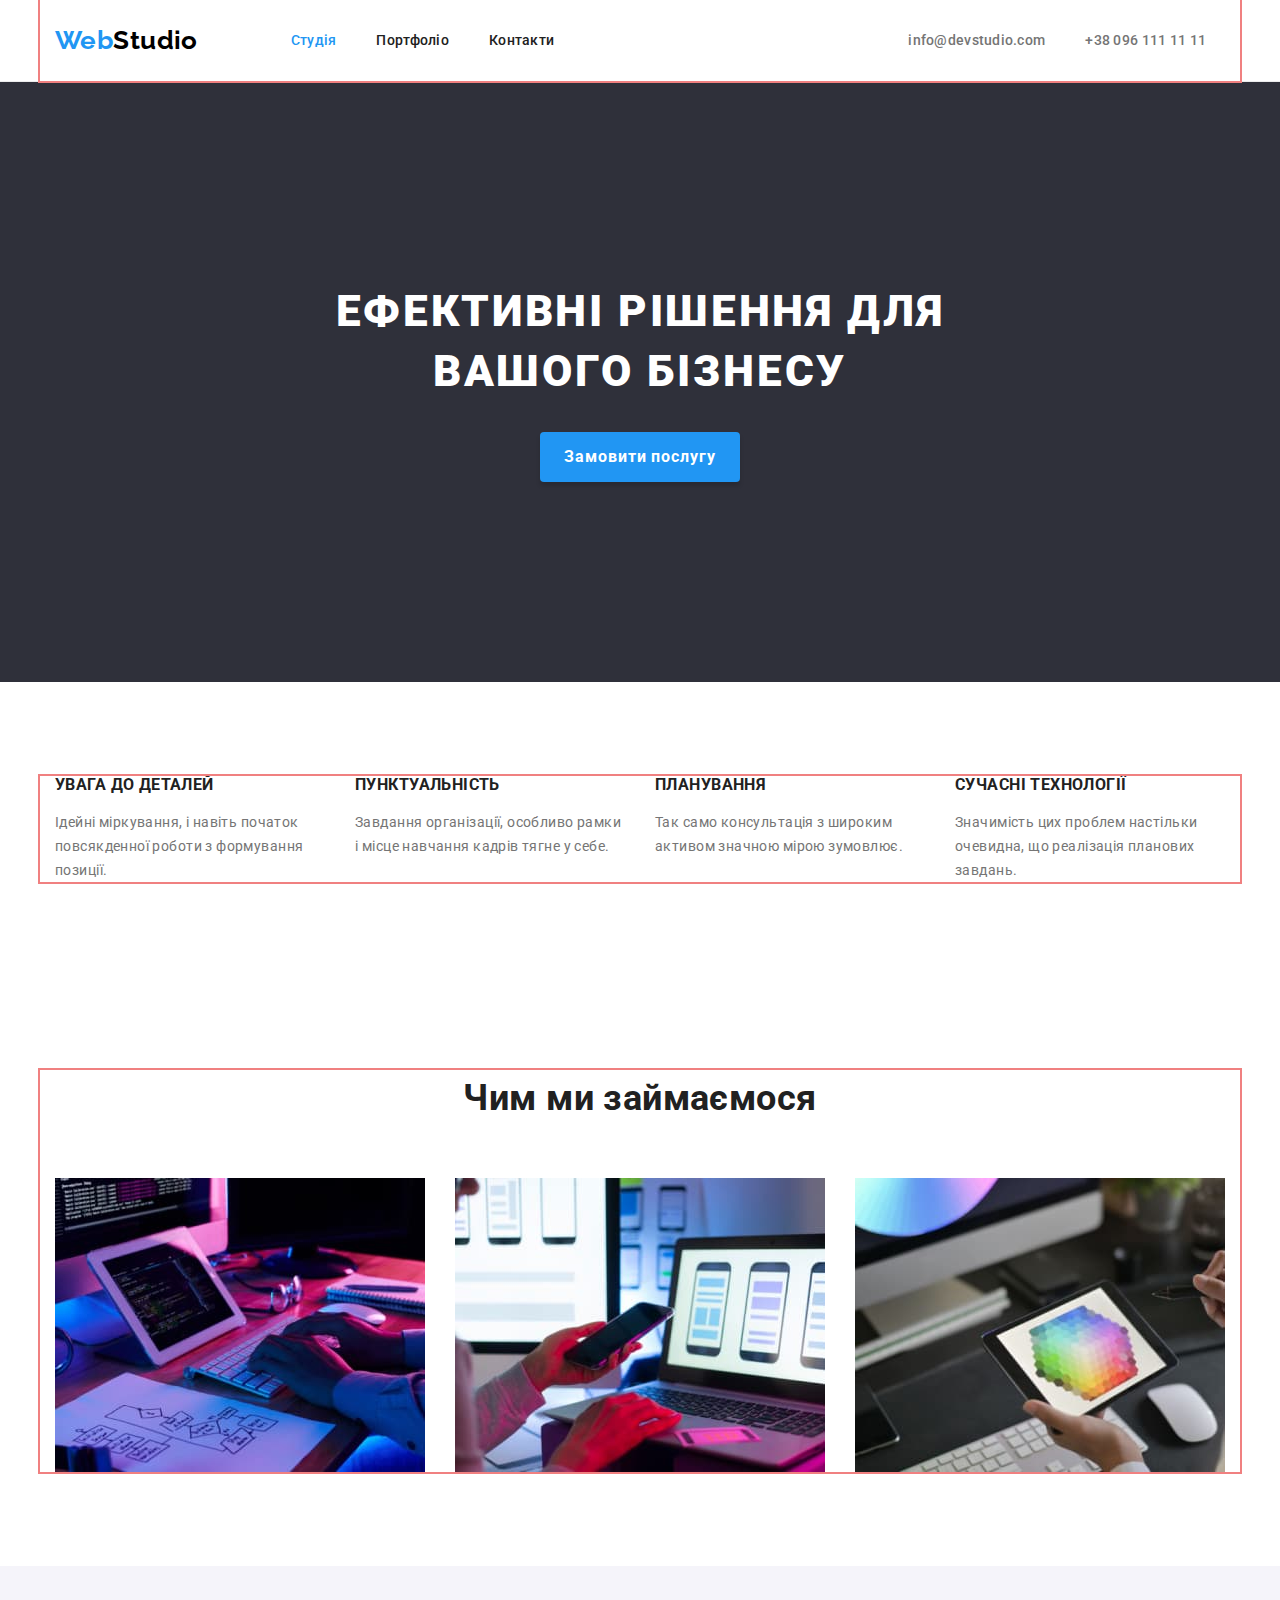
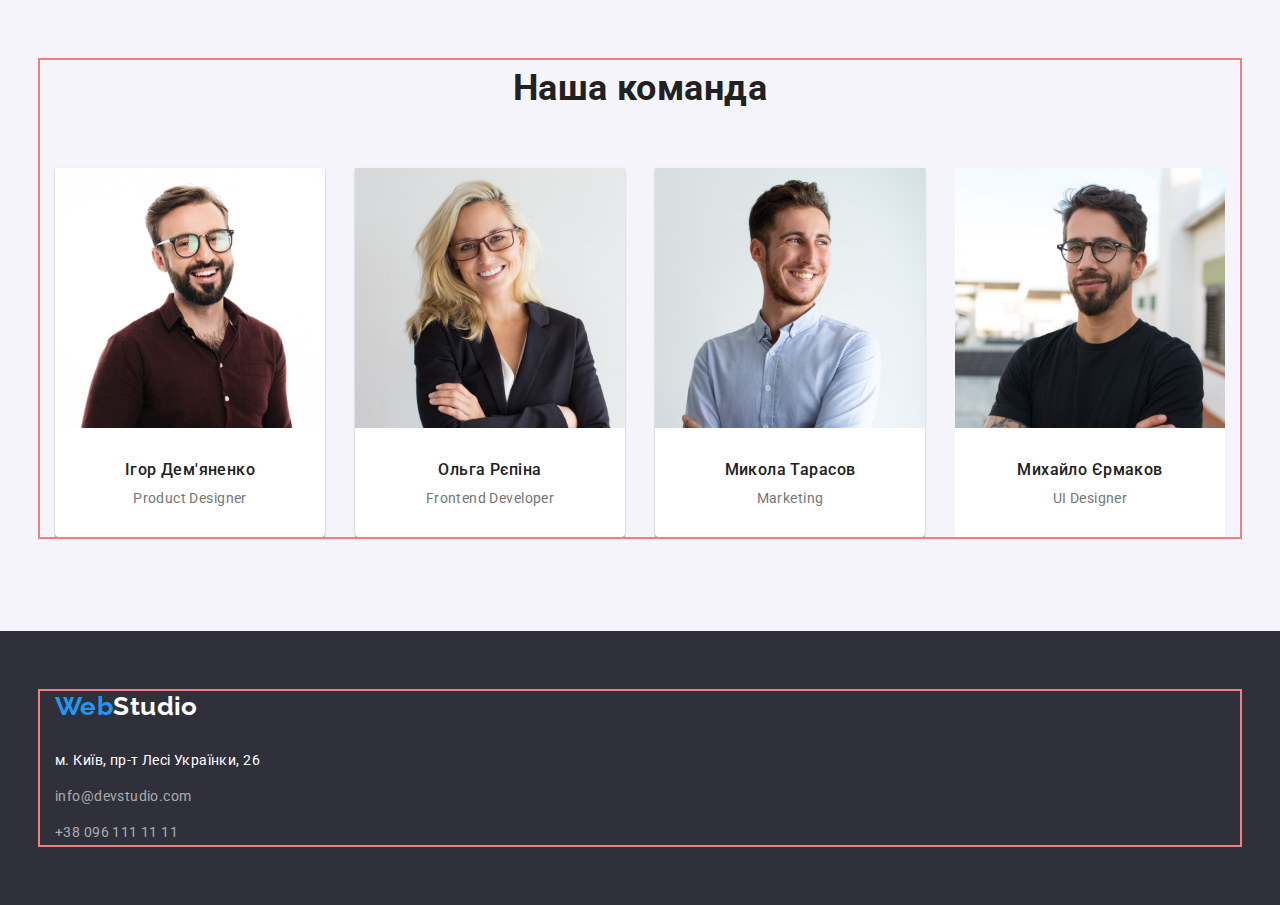
==== index.html @ 5e0f8f5c "ver1" ====
<!DOCTYPE html>
<html lang="uk">
  <head>
    <meta charset="UTF-8" />
    <meta http-equiv="X-UA-Compatible" content="IE=edge" />
    <meta name="viewport" content="width=device-width, initial-scale=1.0" />
    <title>Webstudio</title>
    <link
      rel="stylesheet"
      href="https://cdnjs.cloudflare.com/ajax/libs/modern-normalize/1.1.0/modern-normalize.min.css"
    />
    <link rel="preconnect" href="https://fonts.googleapis.com" />
    <link rel="preconnect" href="https://fonts.gstatic.com" crossorigin />
    <link
      href="https://fonts.googleapis.com/css2?family=Raleway:wght@700&family=Roboto:wght@400;500;700;900&display=swap"
      rel="stylesheet"
    />
    <link rel="stylesheet" href="./css/styles.css" />
  </head>
  <body class="page">
    <!-- Навігація -->
    <header class="page-header">
      <div class="container">
        <nav class="main-nav">
          <a class="logo" href="./index.html" lang="en"><span class="accent">Web</span>Studio</a>
          <ul class="site-nav list">
            <li class="item"><a href="./index.html" class="link current">Студія</a></li>
            <li class="item"><a href="./portfolio.html" class="link">Портфоліо</a></li>
            <li class="item"><a href="" class="link">Контакти</a></li>
          </ul>
        </nav>
        <ul class="auth-nav list">
          <li class="item">
            <a class="link" href="mailto:info@devstudio.com">info@devstudio.com</a>
          </li>
          <li class="item"><a class="link" href="tel:+380961111111">+38 096 111 11 11</a></li>
        </ul>
      </div>
    </header>
    <main>
      <!-- Секції -->
      <section class="hero">
        <h1 class="hero-title">Ефективні рішення для вашого бізнесу</h1>
        <button class="button-hero" type="button">Замовити послугу</button>
      </section>
      <section class="section">
        <div class="container">
          <h2 class="visually-hidden">Особливості</h2>
          <ul class="feature-list list">
            <li class="feature">
              <h3 class="title">УВАГА ДО ДЕТАЛЕЙ</h3>
              <p class="feature-text">
                Ідейні міркування, і навіть початок повсякденної роботи з формування позиції.
              </p>
            </li>
            <li class="feature">
              <h3 class="title">ПУНКТУАЛЬНІСТЬ</h3>
              <p class="feature-text">
                Завдання організації, особливо рамки і місце навчання кадрів тягне у себе.
              </p>
            </li>
            <li class="feature">
              <h3 class="title">ПЛАНУВАННЯ</h3>
              <p class="feature-text">
                Так само консультація з широким активом значною мірою зумовлює.
              </p>
            </li>
            <li class="feature">
              <h3 class="title">СУЧАСНІ ТЕХНОЛОГІЇ</h3>
              <p class="feature-text">
                Значимість цих проблем настільки очевидна, що реалізація планових завдань.
              </p>
            </li>
          </ul>
        </div>
      </section>
      <section class="section">
        <div class="container">
          <h2 class="section-title">Чим ми займаємося</h2>
          <ul class="section-photo list">
            <li class="photo">
              <img src="./images/img1.jpg" alt="Розробка під десктоп" width="370" />
            </li>
            <li class="photo">
              <img src="./images/img2.jpg" alt="Мобільні додатки" width="370" />
            </li>
            <li class="photo">
              <img src="./images/img3.jpg" alt="Дизайнерські рішення" width="370" />
            </li>
          </ul>
        </div>
      </section>
      <section class="section workers">
        <div class="container">
          <h2 class="section-title">Наша команда</h2>
          <ul class="workers-team list">
            <li class="team-list">
              <img src="./images/team1.jpg" alt="Ігор Дем'яненко" width="270" />
              <h3 class="name">Ігор Дем'яненко</h3>
              <p>Product Designer</p>
            </li>
            <li class="team-list">
              <img src="./images/team2.jpg" alt="Ольга Рєпіна" width="270" />
              <h3 class="name">Ольга Рєпіна</h3>
              <p>Frontend Developer</p>
            </li>
            <li class="team-list">
              <img src="./images/team3.jpg" alt="Микола Тарасов" width="270" />
              <h3 class="name">Микола Тарасов</h3>
              <p>Marketing</p>
            </li>
            <li class="team-list">
              <img src="./images/team4.jpg" alt="Михайло Єрмаков" width="270" />
              <h3 class="name">Михайло Єрмаков</h3>
              <p>UI Designer</p>
            </li>
          </ul>
        </div>
      </section>
    </main>
    <!-- Футер  -->
    <footer class="footer">
      <div class="container">
        <a class="logo-footer" href="./index.html" lang="en"
          ><span class="accent">Web</span>Studio</a
        >
        <address class="addlinks">
          <a
            class="map"
            href="https://goo.gl/maps/CPtrU1FHBa2aNyZL9"
            target="_blank"
            rel="noopener noreferrer nofollow"
            >м. Київ, пр-т Лесі Українки, 26</a
          >
          <ul class="addcontact list">
            <li class="contact">
              <a class="link" href="mailto:info@devstudio.com">info@devstudio.com</a>
            </li>
            <li class="contact"><a class="link" href="tel:+380961111111">+38 096 111 11 11</a></li>
          </ul>
        </address>
      </div>
    </footer>
  </body>
</html>
---- css/styles.css ----
:root {
  --primaty-text-color: #757575;
  --title-text-color: #212121;
  --accent-color: #2196f3;
  --background-color: #f5f5f5;
  --filter-background-color: #f5f4fa;
  --second-color: #ffffff;
  --foter-links-color: rgba(255, 255, 255, 0.6);
  --head-foter-color: #2f303a;
  --hover-button-color: #188ce8;
  --logo-color: #000000;
  --header-color: #ececec;
  --border-portfolio: #eeeeee;
}
.page {
  color: var(--primaty-text-color);
  background-color: var(--second-color);
  font-family: 'Roboto', sans-serif;
  font-size: 14px;
  letter-spacing: 0.03em;
}
.page-header {
  background-color: var(--second-color);
  border-bottom: 1px solid var(--header-color);
}
.page-header > .container {
  display: flex;
  align-items: center;
}
.accent {
  color: var(--accent-color);
}
.container {
  width: 1200px;
  margin: 0 auto;
  padding: 0 15px;
  outline: 2px solid lightcoral;
}
.border {
  border-bottom: 1px solid var(--border-portfolio);
  border-right: 1px solid var(--border-portfolio);
  border-left: 1px solid var(--border-portfolio);
  padding: 20px 24px;
}
p {
  margin-bottom: 0;
  margin-top: 0;
}
.list {
  list-style: none;
  padding: 0;
  margin: 0;
}
/*main nav*/
.main-nav {
  display: flex;
  align-items: center;
}
/*site nav*/
.logo {
  color: var(--logo-color);
  font-family: 'Raleway', sans-serif;
  font-weight: 700;
  font-size: 26px;
  line-height: 2;
  text-decoration: none;

  margin-right: 93px;
}

.site-nav {
  display: flex;
}

.site-nav .item:not(:last-child) {
  margin-right: 40px;
}
.site-nav .link:hover,
.site-nav .link:focus {
  color: var(--accent-color);
}
.site-nav .link.current {
  color: var(--accent-color);
}
.site-nav .link {
  color: var(--title-text-color);
  font-weight: 500;
  letter-spacing: 0.02em;
  line-height: 1.14;
  text-decoration: none;

  display: block;
  padding-top: 32px;
  padding-bottom: 32px;
}
.auth-nav {
  display: flex;
  margin-left: 354px;
}

.auth-nav .item + .item {
  margin-left: 40px;
}
.auth-nav .item {
  padding-top: 32px;
  padding-bottom: 32px;
}
.auth-nav .link {
  color: var(--primaty-text-color);
  font-weight: 500;
  letter-spacing: 0.02em;
  line-height: 1.14;
  text-decoration: none;
}
.auth-nav .link:hover,
.auth-nav .link:focus {
  color: var(--accent-color);
}

/*hero*/
.hero {
  background-color: var(--head-foter-color);
  margin-top: 0;
  margin-bottom: 0;
  margin-left: 0;
  margin-right: 0;
  padding-bottom: 200px;
  padding-top: 200px;
  text-align: center;
}
.hero-title {
  color: var(--second-color);
  font-weight: 900;
  font-size: 44px;
  line-height: 1.36;
  max-width: 696px;

  letter-spacing: 0.06em;
  text-transform: uppercase;
  margin: 0 auto;
  margin-bottom: 30px;
}
.button-hero {
  color: var(--second-color);
  background-color: var(--accent-color);
  font-weight: 700;
  font-size: 16px;
  line-height: 1.9;
  letter-spacing: 0.06em;
  cursor: pointer;

  padding: 10px 24px 10px 24px;
  border-radius: 4px;
  border-color: var(--accent-color);
  box-shadow: 0px 4px 4px rgba(0, 0, 0, 0.15);
  border: none;
}
.button-hero:hover,
.button-hero:focus {
  background-color: var(--hover-button-color);
}
/*sections*/
.section {
  padding-top: 94px;
  padding-bottom: 94px;
}
.section-title {
  color: var(--title-text-color);
  font-weight: 700;
  font-size: 36px;
  line-height: 1.6;
  text-align: center;
  margin-top: 0;
  margin-bottom: 50px;
}

.workers {
  background-color: var(--filter-background-color);
}
.workers .team-list {
  text-align: center;
  line-height: 1.18;
  background-color: var(--second-color);
}

.feature-list {
  display: flex;
}
.feature-list .title {
  color: var(--title-text-color);
  line-height: 1.14;
  font-weight: 700;
  text-transform: uppercase;
  margin-top: 0;
}
.feature-list .feature-text {
  line-height: 1.7;
  margin-top: 0;
  margin-bottom: 0;
}
.feature-list .feature {
  width: 270px;
}
.feature-list .feature:not(:last-child) {
  margin-right: 30px;
}
.section-photo {
  display: flex;
}
.section-photo .photo:not(:last-child) {
  margin-right: 30px;
}
.section-photo img {
  display: block;
}
.workers-team {
  display: flex;
}
.workers-team .team-list:not(:last-child) {
  margin-right: 30px;
  box-shadow: 0px 1px 3px rgba(0, 0, 0, 0.12), 0px 1px 1px rgba(0, 0, 0, 0.14),
    0px 2px 1px rgba(0, 0, 0, 0.2);
  border-radius: 0px 0px 4px 4px;
  padding-bottom: 30px;
}
.portfolio-list {
  display: flex;
  flex-wrap: wrap;
}
.portfolio-list .projects {
  width: calc((100% - 60px) / 3);
  margin-right: 30px;
  margin-bottom: 30px;
}
.portfolio-list .projects:nth-child(3n) {
  margin-right: 0;
}
.portfolio-list .projects:nth-last-child(-n + 3) {
  margin-bottom: 0;
}
.portfolio-list img {
  display: block;
}
.portfolio-list .title {
  color: var(--title-text-color);
  margin-top: 0;
  margin-bottom: 4px;
}
.workers .name {
  color: var(--title-text-color);
  font-weight: 500;
  font-size: 16px;
  margin-top: 30px;
  margin-bottom: 10px;
}

.visually-hidden {
  position: absolute;
  white-space: nowrap;
  width: 1px;
  height: 1px;
  overflow: hidden;
  border: 0;
  padding: 0;
  clip: rect(0 0 0 0);
  clip-path: inset(50%);
  margin: -1px;
}
/*footer*/
.footer {
  background-color: var(--head-foter-color);
  padding-top: 60px;
  padding-bottom: 60px;
}
.footer .logo-footer {
  display: inline-block;
  color: var(--second-color);
  font-family: 'Raleway', sans-serif;
  font-weight: 700;
  font-size: 26px;
  line-height: 1.19;
  text-decoration: none;
  margin-bottom: 28px;
}
.footer .link:hover,
.footer .link:focus {
  color: var(--accent-color);
}
.addlinks {
  font-style: normal;
}
.addlinks .map {
  color: var(--second-color);
  text-decoration: none;
  line-height: 1.7;
  margin-bottom: 12px;
  display: inline-block;
}
.addlinks .link {
  line-height: 1.7;
  color: var(--foter-links-color);
  text-decoration: none;
}
.addcontact .foter-link:not(:last-child) {
  margin-bottom: 12px;
  display: block;
}
.addcontact .contact:first-child {
  margin-bottom: 12px;
}

/*portfolio*/
/*portfolio filter*/
.filter {
  display: flex;
  margin-bottom: 50px;
  justify-content: center;
}
.filter .filter-list:not(:last-child) {
  margin-right: 8px;
}
.filter .button-filter {
  color: var(--title-text-color);
  background-color: var(--filter-background-color);
  font-weight: 500;
  font-size: 16px;
  line-height: 1.6;
  cursor: pointer;
  border-radius: 4px;
  border-color: var(--filter-background-color);
  padding: 6px 22px 6px 22px;
}
.filter .button-filter:hover,
.filter .button-filter:focus {
  background-color: var(--accent-color);
  box-shadow: 0px 3px 1px rgba(0, 0, 0, 0.1), 0px 1px 2px rgba(0, 0, 0, 0.08),
    0px 2px 2px rgba(0, 0, 0, 0.12);
}
/*portfolio-list*/
.projects {
  background-color: var(--second-color);
}
.projects-link {
  text-decoration: none;
}
.portfolio-list .title {
  letter-spacing: 0.06em;
  font-weight: 700;
  font-size: 18px;
  line-height: 2;
  text-decoration: none;
}
.portfolio-list .text {
  font-size: 16px;
  line-height: 1.88;
  color: var(--primaty-text-color);
  text-decoration: none;
}
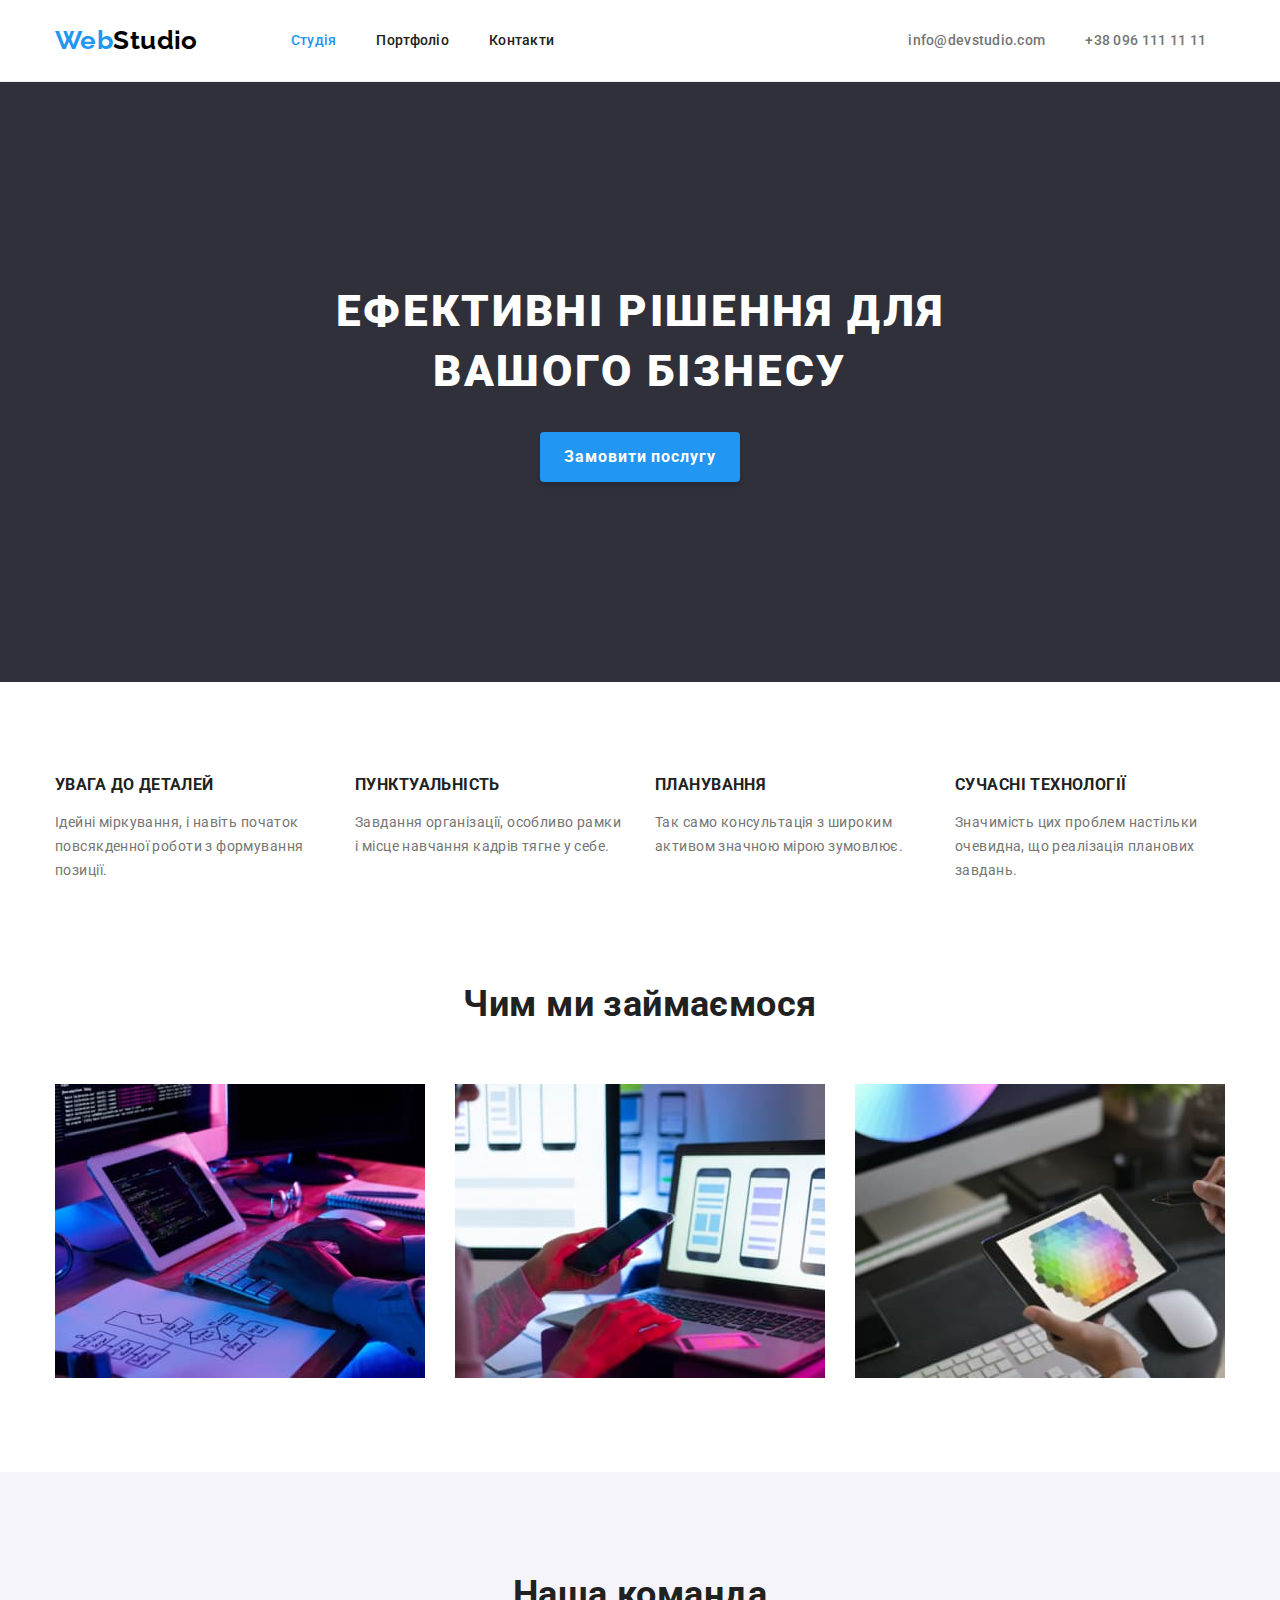
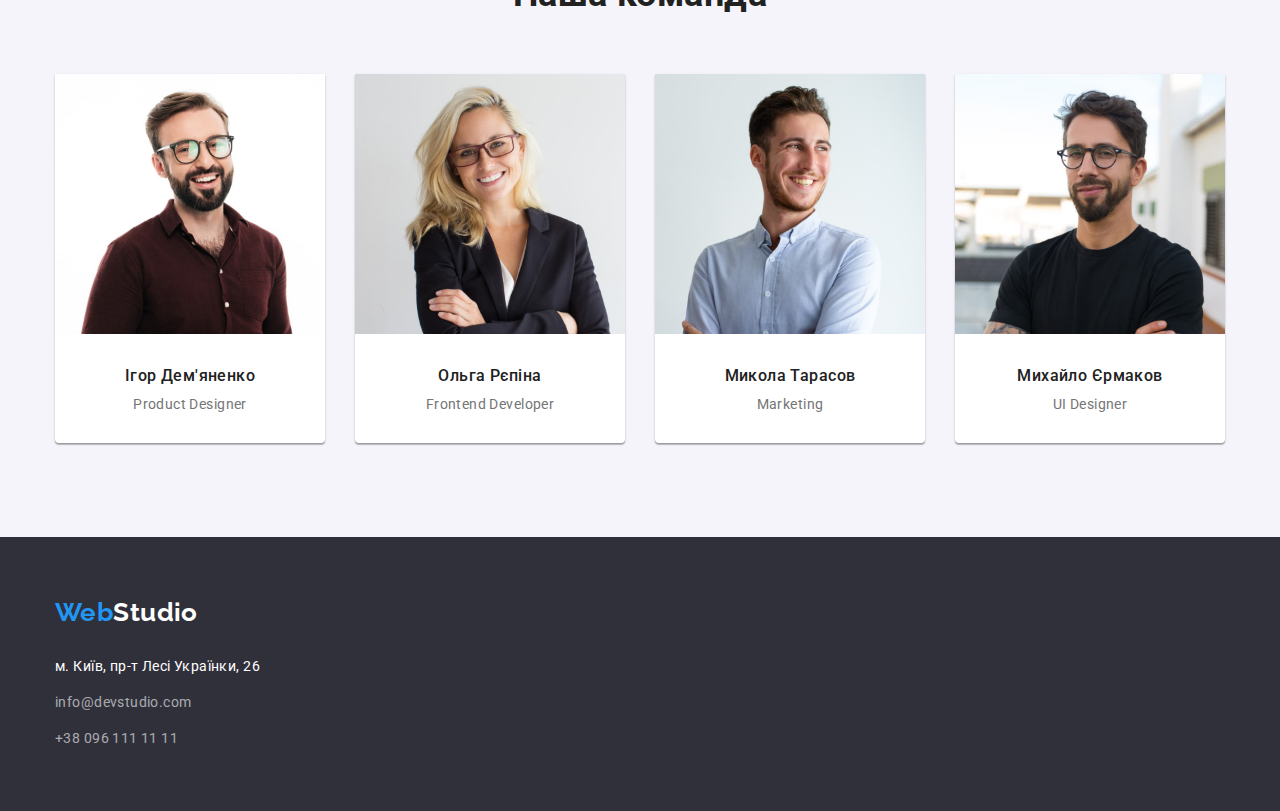
==== commit af95a627: "Update" ====
--- a/index.html
+++ b/index.html
@@ -74,7 +74,7 @@
           </ul>
         </div>
       </section>
-      <section class="section">
+      <section class="section section-nopd">
         <div class="container">
           <h2 class="section-title">Чим ми займаємося</h2>
           <ul class="section-photo list">
--- a/css/styles.css
+++ b/css/styles.css
@@ -34,7 +34,6 @@
   width: 1200px;
   margin: 0 auto;
   padding: 0 15px;
-  outline: 2px solid lightcoral;
 }
 .border {
   border-bottom: 1px solid var(--border-portfolio);
@@ -173,6 +172,9 @@
   margin-top: 0;
   margin-bottom: 50px;
 }
+.section-nopd {
+  padding-top: 0;
+}
 
 .workers {
   background-color: var(--filter-background-color);
@@ -218,10 +220,12 @@
 }
 .workers-team .team-list:not(:last-child) {
   margin-right: 30px;
+  padding-bottom: 30px;
+}
+.workers-team .team-list {
   box-shadow: 0px 1px 3px rgba(0, 0, 0, 0.12), 0px 1px 1px rgba(0, 0, 0, 0.14),
     0px 2px 1px rgba(0, 0, 0, 0.2);
   border-radius: 0px 0px 4px 4px;
-  padding-bottom: 30px;
 }
 .portfolio-list {
   display: flex;
